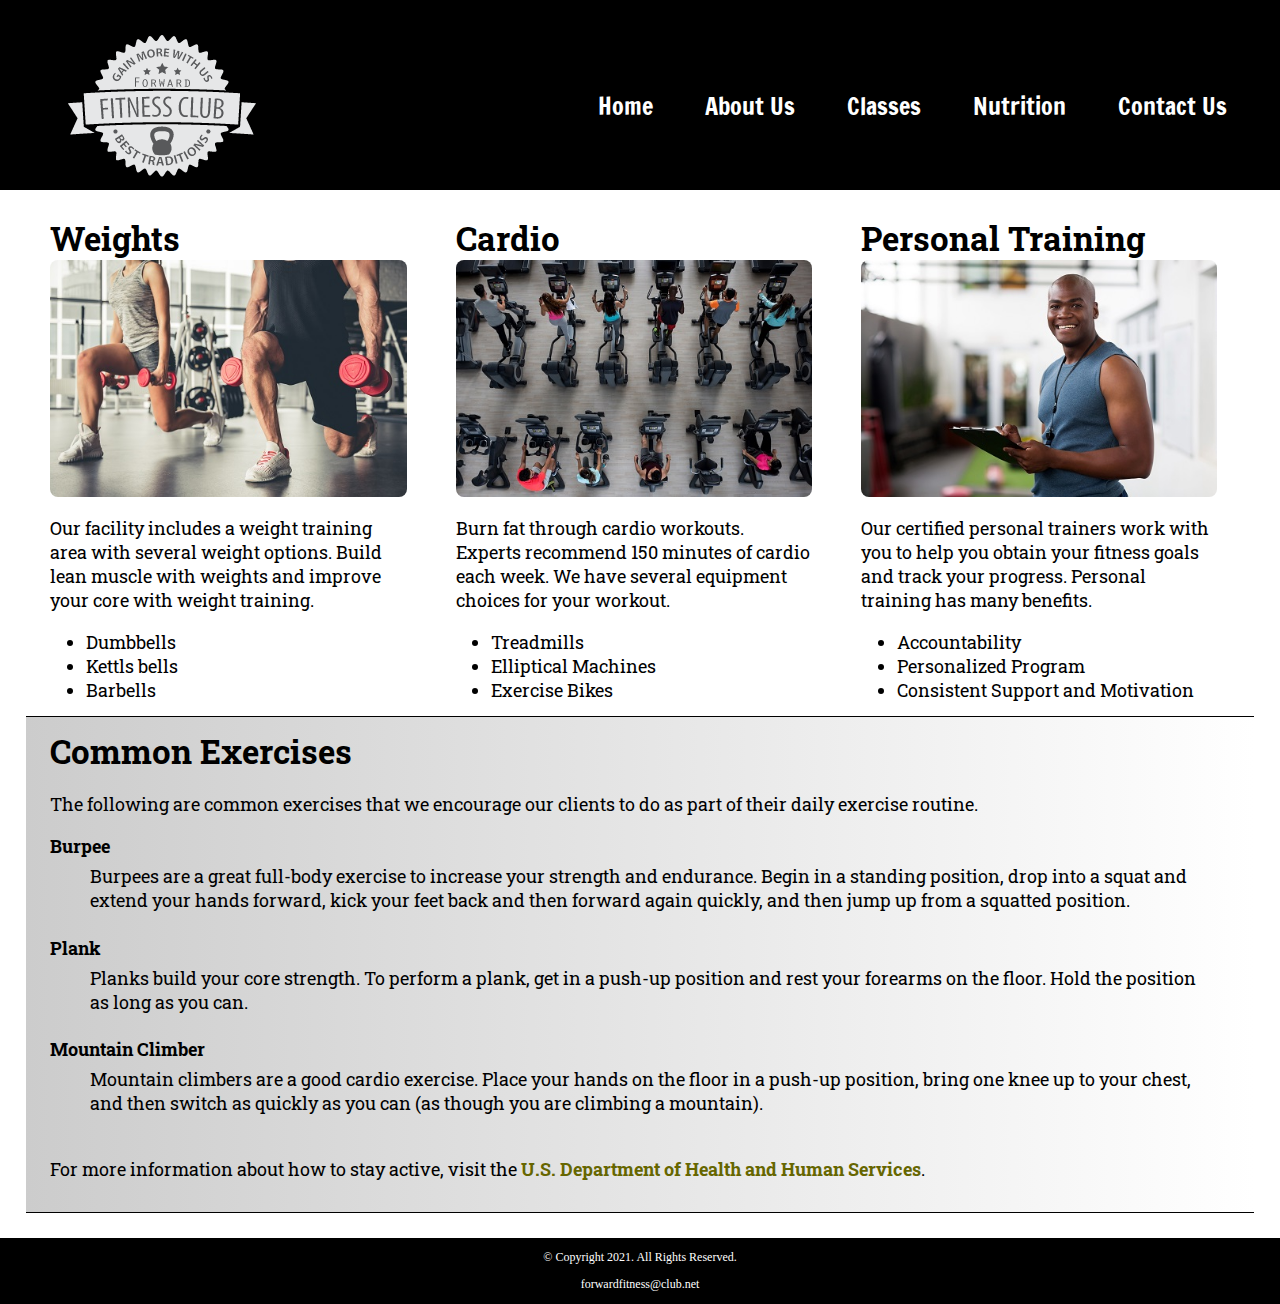
==== about.html @ 61f36baa "Initial File Upload" ====
<!DOCTYPE html>
<!--This website was created by: Caysen Hill-->
<html lang="en">
<head>
	<title>Forward Fitness Club</title>
	<meta charset="utf-8">
	<link rel="stylesheet" href="css/styles.css">
	<meta name="viewport" content="width=device-width,initial-scale=1">
	<link rel="preconnect" href="https://fonts.googleapis.com"> <link rel="preconnect" href="https://fonts.gstatic.com" crossorigin> <link href="https://fonts.googleapis.com/css2?family=Francois+One&family=Roboto+Slab&display=swap" rel="stylesheet">
	<link rel="shortcut icon" href="images/favicon.ico"> 
	<link rel="icon" type="image/png" sizes="32x32" href="images/favicon-32.png">
	<link rel="apple-touch-icon" sizes="180x180" href="images/apple-touch-icon.png">
	<link rel="icon" sizes="192x192" href="images/android-chrome-192.png">
</head>
<body>

	<div id="container">

		<!--Use the header area for the website name or logo -->
		<header>
			<a href="index.html"><img src="images/forward-fitness-logo.png" alt="Forward Fitness Club logo"></a>
		</header>
		
		<!-- Use the nav area to add hyperlinks to other pages within the website --> 
		<nav>
			<ul>
				<li><a href="index.html">Home</a></li>
				<li><a href="about.html">About Us</a></li>
				<li><a href="classes.html">Classes</a></li>
				<li><a href="nutrition.html">Nutrition</a></li> 
				<li><a href="contact.html">Contact Us</a></li>
			</ul>
		</nav>
		
		<!-- Use the main area to add the main content of the webpage --> 
		<main>
		
			<section id="weights">
				
				<h1>Weights</h1>
				<img src="images/people-with-weights.jpg" alt="Two people working out with a weight in each hand" class="round">
				<p>Our facility includes a weight training area with several weight options. Build lean muscle with weights and improve your core with weight training.</p>
				<ul class="tablet-desktop">
					<li>Dumbbells</li>
					<li>Kettls bells</li>
					<li>Barbells</li>
				</ul>
				
			</section>
			
			<section id="cardio">
			
				<h1>Cardio</h1>
				<img src="images/people-workingout-machines.jpg" alt="Cardio Equipment" class="round">
				<p> Burn fat through cardio workouts. Experts recommend 150 minutes of cardio each week. We have several equipment choices for your workout.</p>
				<ul class="tablet-desktop">
					<li>Treadmills</li>
					<li>Elliptical Machines</li>
					<li>Exercise Bikes</li>
				</ul>
				
			</section>
			
			<section id="training">
			
				<h1>Personal Training</h1>
				<img src="images/personal-trainer.jpg" alt="Personal Training" class="round">
					<p> Our certified personal trainers work with you to help you obtain your fitness goals and track your progress. Personal training has many benefits.</p>
					<ul class="tablet-desktop">
						<li>Accountability</li>
						<li>Personalized Program</li>
						<li>Consistent Support and Motivation</li>
					</ul>
			
			</section>
			
			<section id="exercises" class="tablet-desktop">
				
				<h1>Common Exercises</h1>
				<p>The following are common exercises that we encourage our clients to do as part of their daily exercise routine.</p>
				<dl>
					<dt>Burpee</dt>
					<dd>Burpees are a great full-body exercise to increase your strength and endurance. Begin in a standing position, drop into a squat and extend your hands forward, kick your feet back and then forward again quickly, and then jump up from a squatted position. </dd>
					
					<dt>Plank</dt>
					<dd>Planks build your core strength. To perform a plank, get in a push-up position and rest your forearms on the floor. Hold the position as long as you can. </dd>
					
					<dt>Mountain Climber</dt>
					<dd>Mountain climbers are a good cardio exercise. Place your hands on the floor in a push-up position, bring one knee up to your chest, and then switch as quickly as you can (as though you are climbing a mountain).</dd>
				</dl>
				
				<p>For more information about how to stay active, visit the <a href="https://www.hhs.gov/fitness/be-active/index.html" target="_blank" class="external-link">U.S. Department of Health and Human Services</a>.</p>
				
			</section>
		
		</main>
		
		 <!-- Use the footer area to add webpage footer content -->
		<footer>
			<p>&copy; Copyright 2021. All Rights Reserved.</p>
			<p><a href="mailto:forwardfitness@club.net">forwardfitness@club.net</a></p>
		</footer>
	
	</div>
	
</body>
</html>
---- css/styles.css ----
/*
Author: Caysen Hill
Date: 9/22/2022
File Name: styles.css
*/

/* CSS Reset */
body, header, nav, main, footer, h1, div, img, ul, figure, figcaption, section, article, aside {
	margin: 0;
	padding: 0;
	border: 0;
}

/* Style rules for body and images */
body {
	background-color: #000;
}

img {
	max-width: 100%;
	display: block;
}

/* Style rule for box sizing applies to all elements */ 
* {
	box-sizing: border-box;
}

/* Style rules for mobile viewport */

/* Style rule for header */
header {
	top: 0;
	background-color: #000;
	height: 190px;
}

header img{
	margin: 0 auto;
}

/* Style rules for navigation area */
nav {
	padding: 1%;
	margin-bottom: 1%;
}

nav ul {
	list-style-type: none;
	text-align: center;
}

nav li {
	font-size: 1.5em;
	font-family: 'Francois One', sans-serif;
	border-top: 1px solid #fff;
}

nav li:first-child {
	border-top: none;
}

nav li a {
	display: block;
	color: #fff;
	padding: 0.5em 1em;
	text-decoration: none;
}

/* Show mobile class, hide tablet-desktop class */
.mobile {
	display: block;
}

.tablet-desktop {
	display: none;
}

/* Style rules for main content */
main {
	background-color: #fff;
	padding: 2%;
	font-size: 1.15em;
	font-family: 'Roboto Slab', serif;
}

.mobile h3 {
	text-shadow: 5px 5px 8px #ccc;
}

article {
	padding: 2%;
}

article h3 {
	text-align: center;
}

article img {
	margin: 0 auto;
}

article ul {
	margin-left: 10%;
}

article:nth-of-type(2){
	background-color: rgba(204, 204, 204, 0.3);
}

.tel-link {
	background-color: #404040;
	padding: 2%;
	margin: 0 auto;
	width: 80%;
	text-align: center;
	border-radius: 5px;
}

.tel-link a {
	color: #fff;
	text-decoration: none;
	font-size: 1.5em;
	display: block;
}

.hours {
	margin-left: 10%;
}

.action {
	font-size: 1.35em;
	color: #666600;
	font-weight: bold;
	text-shadow: 5px 5px 8px #ccc;
}

.frame {
	position: relative;
	max-width: 450px;
	margin: 2% auto;
}

.pic-text {
	position: absolute;
	bottom: 0;
	background: rgba(0, 0, 0, 0.5);
	color: #fff;
	width: 100%;
	padding: 20px;
	text-align: center;
	font-family: Verdana, Arial, sans-serif;
	font-size: 1.5em;
	font-weight: bold;
}

#weights, #cardio, #training {
	margin: 0 2%;
}

.round {
	border-radius: 8px;
}

.external-link {
	color: #666600;
	font-weight: bold;
	text-decoration: none;
}

#contact {
	text-align: center;
}

#contact .contact-email-link {
	color: #666600;
	text-decoration: none;
}

.map {
	border: 2px solid #000;
	width: 95%;
	height: 50%;
}

#form {
	margin-top: 2%;
	background-color: #f2f2f2;
	padding: 2%;
}

#form h2 {
	text-align: center;
}

/* Style rules for form elements */
fieldset, input, select, textarea {
	margin-bottom: 2%;
}

fieldset legend {
	font-weight: bold;
	font-size: 1.25em;
}

label {
	display: block;
	padding-top: 3%;
}

form #submit {
	margin: 0 auto;
	border: none;
	display: block;
	padding: 2%;
	background-color: #b3b3b3;
	font-size: 1em;
	border-radius: 10px;
}

/* Style rules for footer content */
footer p{
	font-size: 0.75em;
	text-align: center;
	color: #fff;
	padding: 0 1em;
}

footer p a {
	color: #fff;
	text-decoration: none;
}

/* Media Query for Tablet Viewport */
@media screen and (min-width: 630px), print {
	
	/* Tablet Viewport: Show tablet-desktop class, hide mobile class */
	.tablet-desktop {
		display: block;
	}
	
	.mobile {
		display: none;
	}
	
	/* Tablet Viewport: Style rule for header */
	header {
		padding-bottom: 2%;
	}
	
	/* Tablet Viewport: Style rules for nav area */
	nav li {
		border-top: none;
		display: inline-block;
		border-right: 1px solid #fff;
	}
	
	li:last-child {
		border-right: none;
	}
	
	nav li a {
		padding: 0.1em 0.75em;
	}
	
	/* Tablet Viewport: Style rules for main content area */
	 main ul {
		 margin: 0 0 4% 10%;
	}
	
	.grid {
		display: grid;
		grid-template-columns: auto auto auto;
		grid-gap: 20px;
	}
	
	.pic-text {
		font-size: 1em; 
		padding: 10px;
	}
	
	aside {
		text-align: center;
		font-size: 1.25em;
		font-style: italic;
		font-weight: bold;
		padding: 2%;
		background-color: rgba(204, 204, 204, 0.5);
		box-shadow: 5px 5px 8px #000;
		text-shadow: 5px 5px 5px #b3b3b3;
		border-radius: 0 15px;
	}
	
	.grid-item4 {
		grid-column: 1 / span 3;
	}
	 
	#exercises {
	border-top: 1px solid #000;
	border-bottom: 1px solid #000;
	background: linear-gradient(to right, #ccc, #fff);
	background-color: #f2f2f2;
	padding: 1% 2%;
	}

	#exercises dt {
		font-weight: bold;
	}

	#exercises dd{
		padding: 0.5% 1% 2% 0;
	}
	
	.tel-num {
		font-size: 1.25em;
	}
	
	.map {
		width: 600px;
		height: 450px;
	}
	
	/* Tablet Viewport: Style rules for table */
	table {
		border: 1px solid #000;
		border-collapse: collapse;
		margin: 0 auto;
		width: 100%;
	}
	
	caption {
		font-size: 1.5em;
		font-weight: bold;
		padding: 1%;
	}
	
	th, td {
		border: 1px solid #000;
		padding: 2%;
	}
	
	th {
		background-color: #000;
		color: #fff;
		font-size: 1.15em;
	}
	
	tr:nth-child(odd) {
		background-color: #ccc;
	}
		
	/* Tablet Viewport: Style rule for form element */
	form {
		width: 70%;
		margin: 0 auto;
	}
		
}

/* Media Query for Desktop Viewport */
@media screen and (min-width: 1015px), print {
	
	/* Desktop Viewport: Style rule for header */
	header {
		width: 25%;
		float: left;
		padding-bottom: 0;
	}
	
	/* Desktop Viewport: Style rules for nav area */
	nav {
		float: right;
		width: 70%;
		margin: 4em 1em 0 0;
	}
	
	nav ul {
		text-align: right;
	}
	
	nav li {
		border: none;
	}
	
	nav li a{
		padding: 0.5em 1em;
	}
	
	nav li a:hover {
		color: #000;
		background-color: #fff;
	}
	
	/* Desktop Viewport: Style Rules for main content */
	main {
		clear: left;
	}
	
	main h1 {
		font-size: 1.8em;
	}
	
	article h3 {
		font-size: 1.75em;
	}
	
	.pic-text {
		font-size: 1.5em;
		padding: 20px;
	}
	
	.frame {
		opacity: 0.9;
	}
	
	.frame:hover {
		opacity: 1;
		box-shadow: 8px 8px 10px #808080;
	}
	
	#weights, #cardio, #training {
		width: 29%;
		float: left;
		margin: 0 2%;
	}
	
	#exercises {
		clear: left;
	}
	
	/* Desktop Viewport: Style rules for form elements */
	form {
		width: auto;
	}
	
	.form-grid {
		display: grid;
		grid-template-columns: auto auto auto;
		grid-gap: 20px;
	}
	
	.btn {
		grid-column: 1/span 3;
	}
	
}

/* Media Query for Large Desktop Viewports */
@media screen and (min-width: 1921px) {
	
	#container {
		width: 1920px;
		margin: 0 auto;
	}
	
	table {
		width: 80%;
	}
	
}

/* Media Query for Print */
@media print {
	body {
		background-color: #fff;
		color: #000;
	}
}
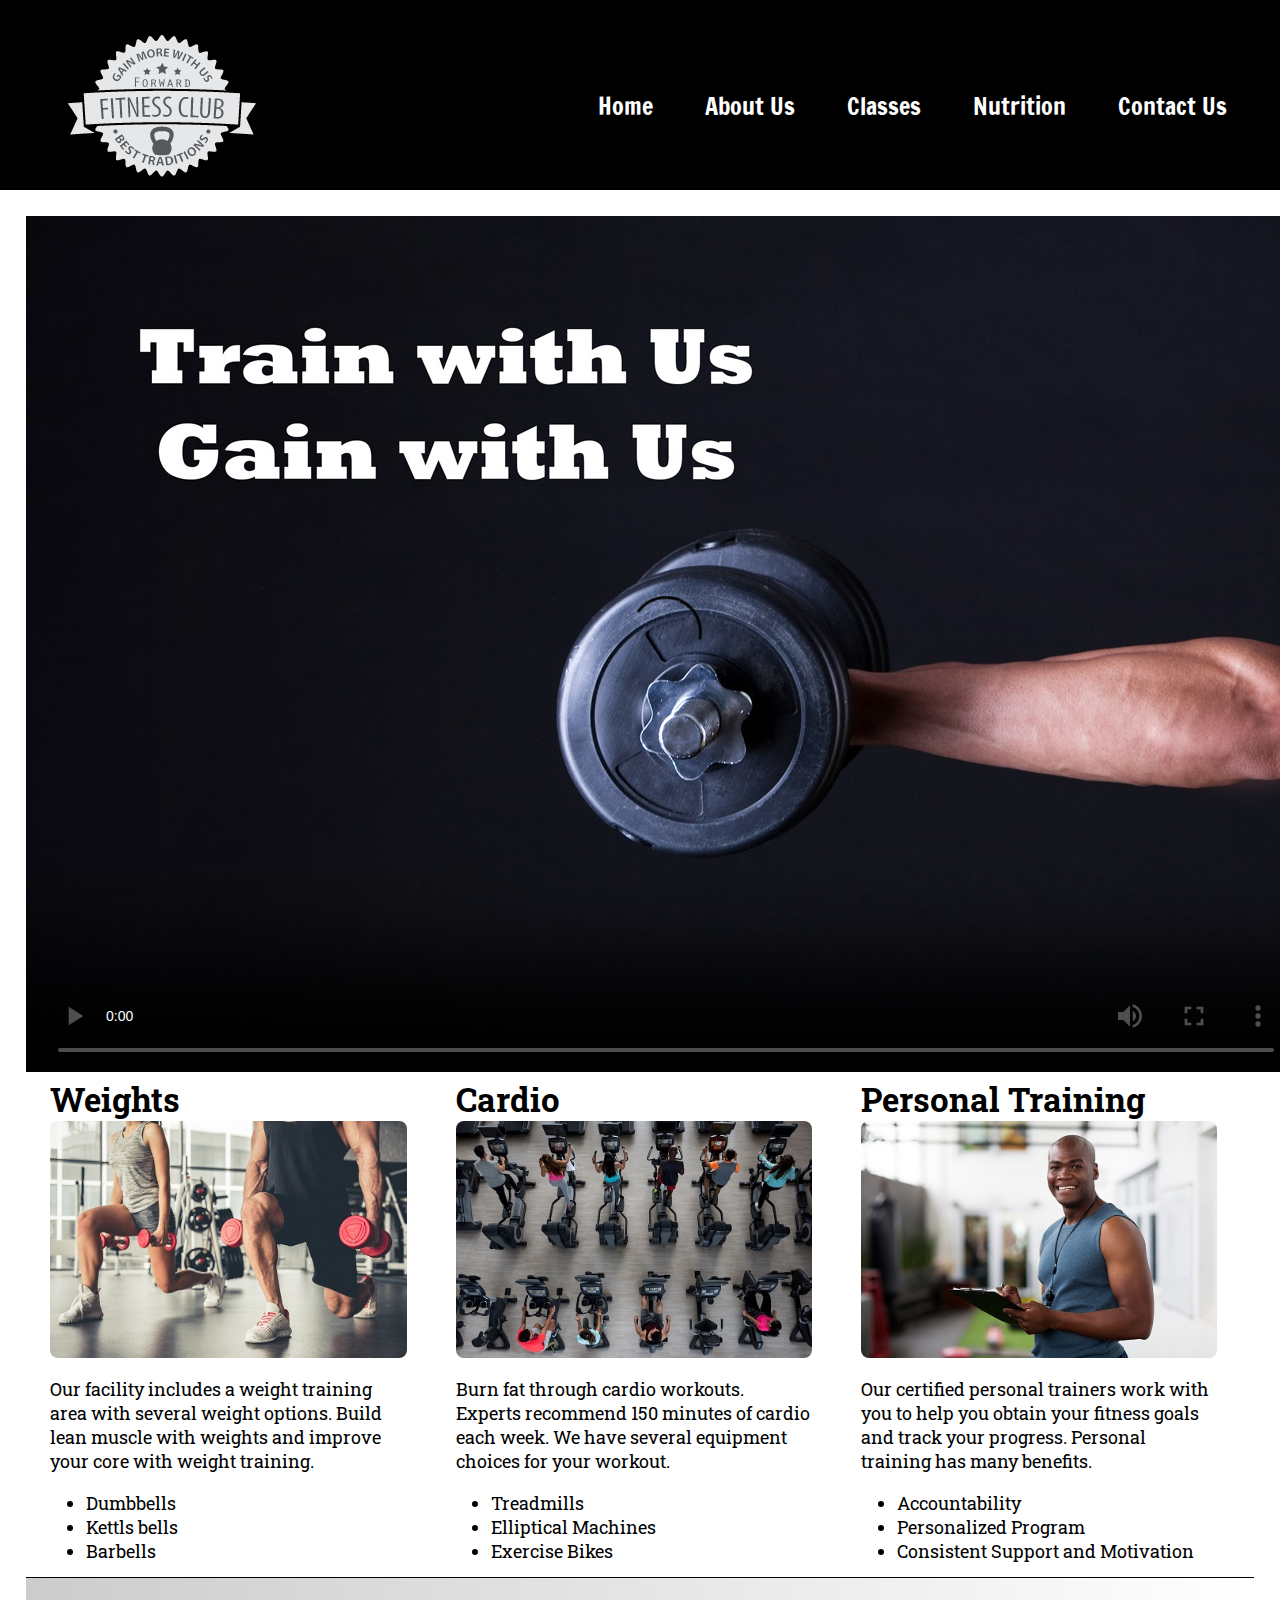
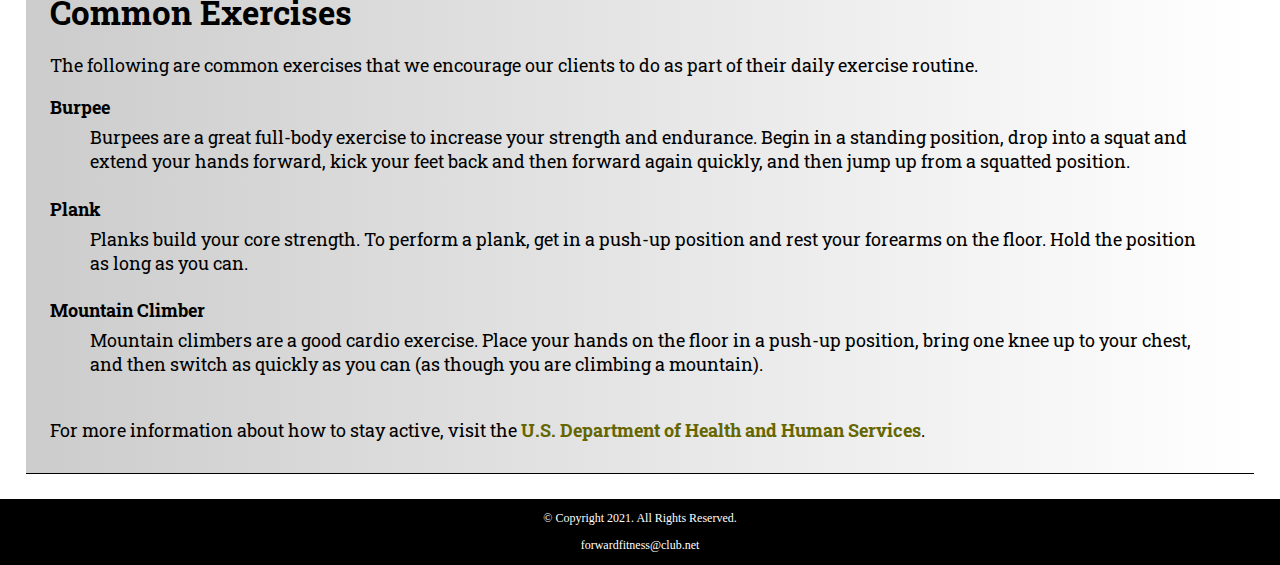
==== commit 449120c0: "Add files via upload" ====
--- a/about.html
+++ b/about.html
@@ -34,6 +34,14 @@
 		
 		<!-- Use the main area to add the main content of the webpage --> 
 		<main>
+		
+			<video controls poster="images/hero-image.jpg">
+				<source src="media/ffc_video.mp4" type="video/mp4">
+				<source src="media/ffc_video.webm" type="video/webm">
+				<track src="media/captions.vtt" kind="captions" srclang="en" label="Captions">
+				<track src="media/descriptions.vtt" kind="descriptions" srclang="en" label="English Descriptions">
+				<p>Your browser does not support the video element.</p>
+			</video>
 		
 			<section id="weights">
 				
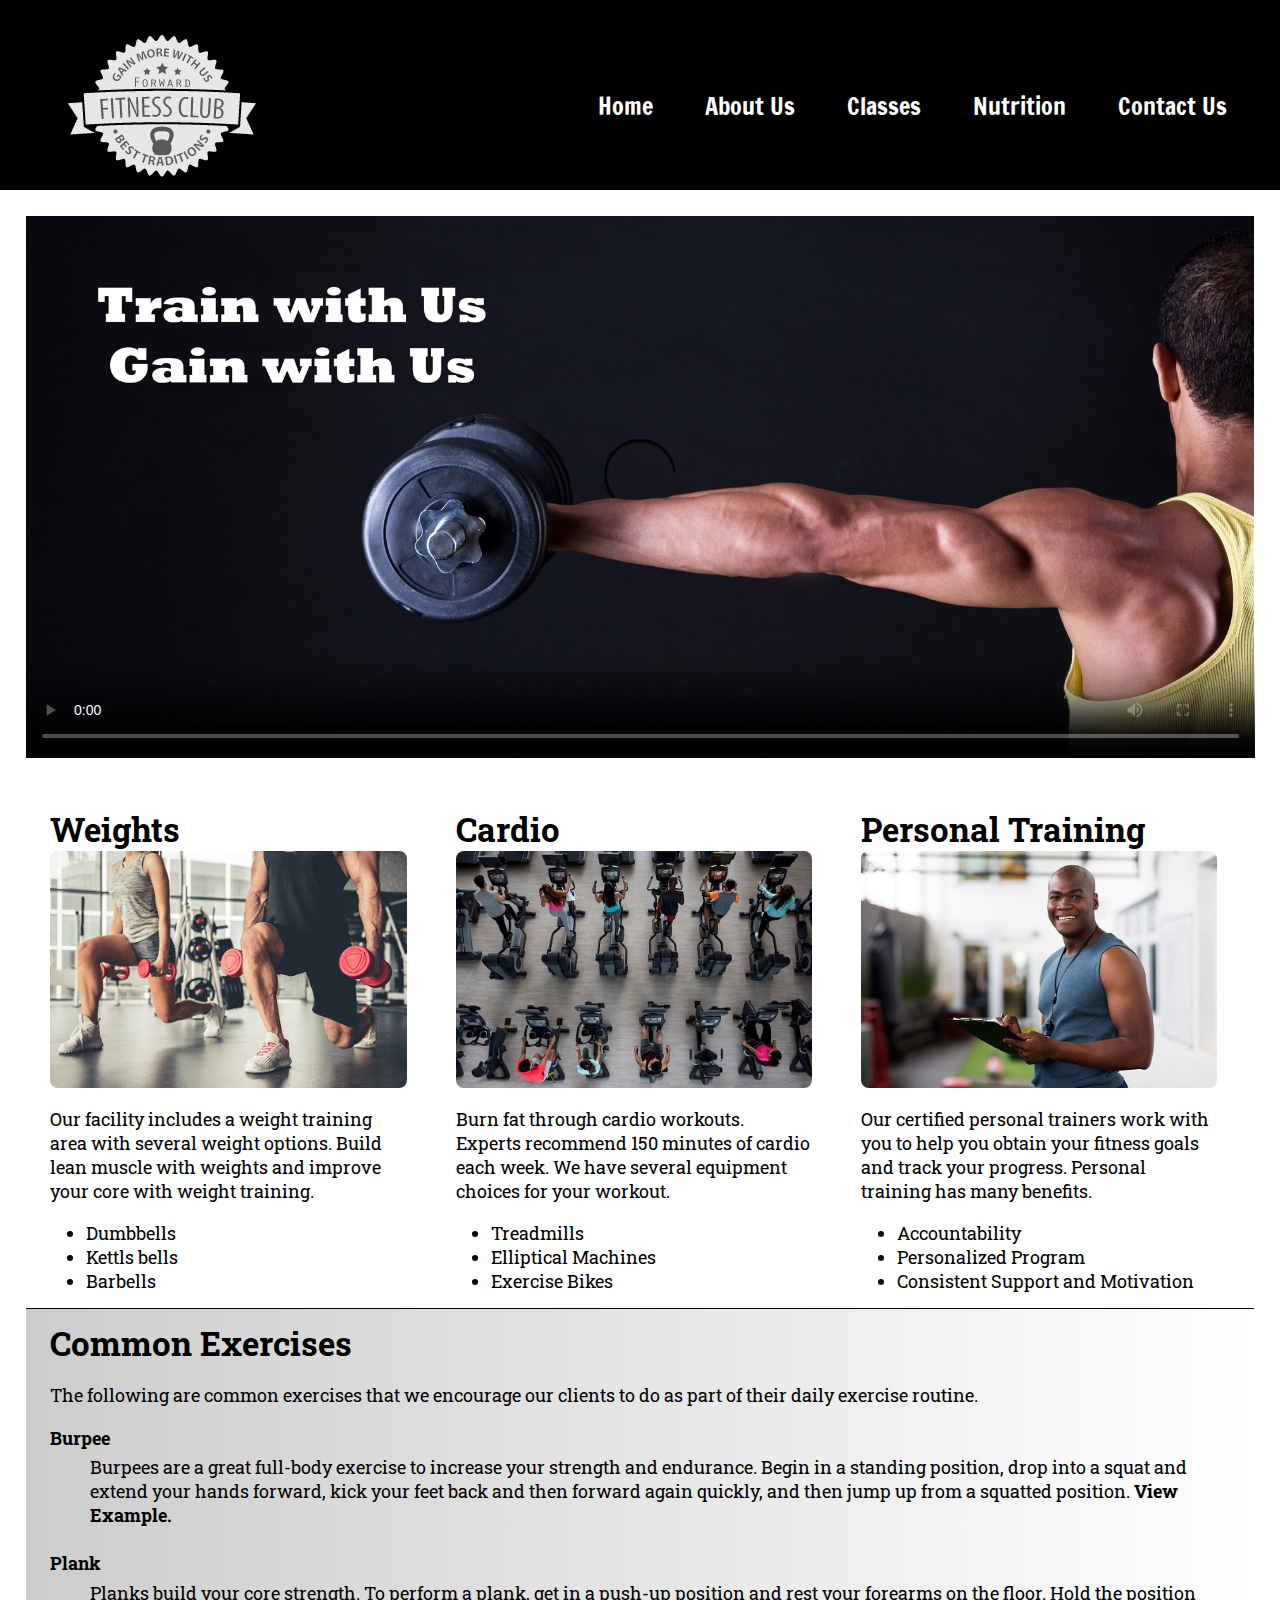
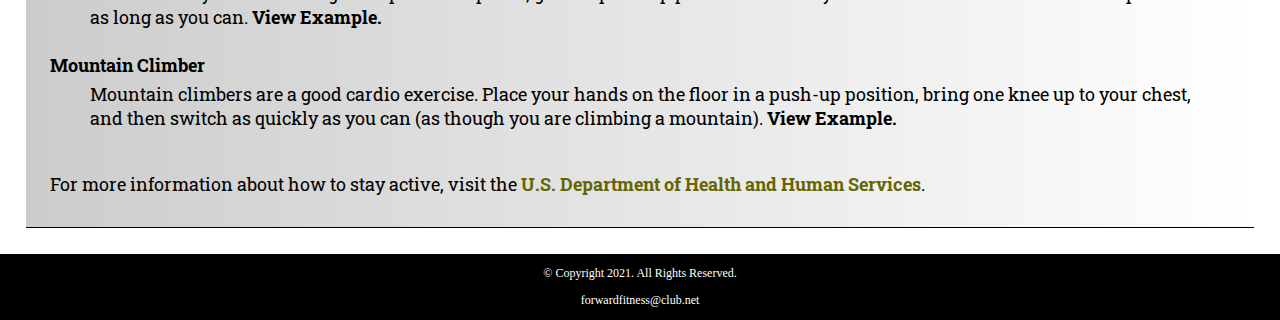
==== commit 818faa1d: "Update html" ====
--- a/about.html
+++ b/about.html
@@ -15,14 +15,28 @@
 <body>
 
 	<div id="container">
+	
+	<!-- Mobile Nav --> 
+		<nav class="mobile-nav">
+			<div id="menu-links">
+				<a href="index.html">Home</a>
+				<a href="about.html">About Us</a>
+				<a href="classes.html">Classes</a>
+				<a href="nutrition.html">Nutrition</a>
+				<a href="contact.html">Contact Us</a>
+			</div>
+			<a class="menu-icon" onclick="hamburger()">
+				<div>&#9776;</div>
+			</a>
+		</nav>
 
 		<!--Use the header area for the website name or logo -->
-		<header>
+		<header id="ffc-logo">
 			<a href="index.html"><img src="images/forward-fitness-logo.png" alt="Forward Fitness Club logo"></a>
 		</header>
 		
-		<!-- Use the nav area to add hyperlinks to other pages within the website --> 
-		<nav>
+		<!--  Tablet, Desktop Nav --> 
+		<nav class="tablet-desktop">
 			<ul>
 				<li><a href="index.html">Home</a></li>
 				<li><a href="about.html">About Us</a></li>
@@ -88,14 +102,20 @@
 				<p>The following are common exercises that we encourage our clients to do as part of their daily exercise routine.</p>
 				<dl>
 					<dt>Burpee</dt>
-					<dd>Burpees are a great full-body exercise to increase your strength and endurance. Begin in a standing position, drop into a squat and extend your hands forward, kick your feet back and then forward again quickly, and then jump up from a squatted position. </dd>
+					<dd>Burpees are a great full-body exercise to increase your strength and endurance. Begin in a standing position, drop into a squat and extend your hands forward, kick your feet back and then forward again quickly, and then jump up from a squatted position. <span class="viewex" onclick="burpees()"> View Example.</span></dd>
 					
 					<dt>Plank</dt>
-					<dd>Planks build your core strength. To perform a plank, get in a push-up position and rest your forearms on the floor. Hold the position as long as you can. </dd>
+					<dd>Planks build your core strength. To perform a plank, get in a push-up position and rest your forearms on the floor. Hold the position as long as you can. <span class="viewex" onclick="plank()"> View Example.</span></dd>
 					
 					<dt>Mountain Climber</dt>
-					<dd>Mountain climbers are a good cardio exercise. Place your hands on the floor in a push-up position, bring one knee up to your chest, and then switch as quickly as you can (as though you are climbing a mountain).</dd>
+					<dd>Mountain climbers are a good cardio exercise. Place your hands on the floor in a push-up position, bring one knee up to your chest, and then switch as quickly as you can (as though you are climbing a mountain).<span class="viewex" onclick="mountain()"> View Example.</span></dd>
 				</dl>
+				
+				<video controls id="example">
+					<source id="vid-src" src="vid" type="video/mp4">
+					<track id="despsrc" src="des" kind="descriptions" srclang="en" label="English Descriptions">
+					<p>Your browser does not support the video element.</p>
+				</video>
 				
 				<p>For more information about how to stay active, visit the <a href="https://www.hhs.gov/fitness/be-active/index.html" target="_blank" class="external-link">U.S. Department of Health and Human Services</a>.</p>
 				
@@ -111,5 +131,7 @@
 	
 	</div>
 	
+	<script src="scripts/script.js"></script>
+	
 </body>
 </html>--- a/css/styles.css
+++ b/css/styles.css
@@ -1,11 +1,11 @@
 /*
 Author: Caysen Hill
-Date: 9/22/2022
+Date: 11/13/2022
 File Name: styles.css
 */
 
 /* CSS Reset */
-body, header, nav, main, footer, h1, div, img, ul, figure, figcaption, section, article, aside {
+body, header, nav, main, footer, h1, div, img, ul, figure, figcaption, section, article, aside, audio, video{
 	margin: 0;
 	padding: 0;
 	border: 0;
@@ -16,7 +16,7 @@
 	background-color: #000;
 }
 
-img {
+img , video{
 	max-width: 100%;
 	display: block;
 }
@@ -39,40 +39,30 @@
 	margin: 0 auto;
 }
 
-/* Style rules for navigation area */
-nav {
-	padding: 1%;
-	margin-bottom: 1%;
-}
-
-nav ul {
-	list-style-type: none;
-	text-align: center;
-}
-
-nav li {
-	font-size: 1.5em;
+/* Style rules for hamburger menu */
+.mobile-nav a {
+	color: #fff;
 	font-family: 'Francois One', sans-serif;
-	border-top: 1px solid #fff;
-}
-
-nav li:first-child {
-	border-top: none;
-}
-
-nav li a {
-	display: block;
-	color: #fff;
-	padding: 0.5em 1em;
+	text-align: center;
+	font-size: 2em;
 	text-decoration: none;
-}
-
-/* Show mobile class, hide tablet-desktop class */
+	padding: 3%;
+	display: block;
+}
+
+.mobile-nav a.menu-icon {
+	display: block;
+	position: absolute;
+	right: 0;
+	top: 0;
+}
+
+/* Show mobile class, hide tablet-desktop class and menu-links id */
 .mobile {
 	display: block;
 }
 
-.tablet-desktop {
+.tablet-desktop, #menu-links {
 	display: none;
 }
 
@@ -82,6 +72,10 @@
 	padding: 2%;
 	font-size: 1.15em;
 	font-family: 'Roboto Slab', serif;
+}
+
+video{
+	margin: 0 auto 4%;
 }
 
 .mobile h3 {
@@ -239,7 +233,7 @@
 		display: block;
 	}
 	
-	.mobile {
+	.mobile, .mobile-nav {
 		display: none;
 	}
 	
@@ -249,8 +243,20 @@
 	}
 	
 	/* Tablet Viewport: Style rules for nav area */
+	nav {
+		padding: 1%;
+		
+		margin-bottom: 1%;
+	}
+
+	nav ul {
+		list-style-type: none;
+		text-align: center;
+	}
+	
 	nav li {
-		border-top: none;
+		font-size: 1.5em;
+		font-family: 'Francois One', sans-serif;
 		display: inline-block;
 		border-right: 1px solid #fff;
 	}
@@ -260,6 +266,9 @@
 	}
 	
 	nav li a {
+		display: block;
+		color: #fff;
+		text-decoration: none;
 		padding: 0.1em 0.75em;
 	}
 	
@@ -311,6 +320,15 @@
 		padding: 0.5% 1% 2% 0;
 	}
 	
+	.viewex{
+		font-weight: bold;
+		cursor: pointer;
+	}
+	
+	#example {
+		display: none;
+	}
+	
 	.tel-num {
 		font-size: 1.25em;
 	}
@@ -355,6 +373,27 @@
 		margin: 0 auto;
 	}
 		
+	/* Tablet Viewport: Animation */
+	@-webkit-keyframes text-animation {
+		0% { font-size: 1em; }
+		50% { font-size: 2em; }
+		100% { font-size: 1.35em; }
+	}
+	
+	@keyframes text-animation {
+		0% { font-size: 1em; }
+		50% { font-size: 2em; }
+		100% { font-size: 1.35em; }
+	}
+	
+	figcaption {
+		-webkit-animation-name: text-animation;
+		animation-name: text-animation;
+		-webkit-animation-delay: 3s;
+		animation-delay: 3s;
+		-webkit-animation-duration: 5s;
+		animation-duration: 5s;
+	}
 }
 
 /* Media Query for Desktop Viewport */
@@ -389,6 +428,7 @@
 	nav li a:hover {
 		color: #000;
 		background-color: #fff;
+		transform: scale(1.3);
 	}
 	
 	/* Desktop Viewport: Style Rules for main content */
@@ -416,6 +456,7 @@
 	.frame:hover {
 		opacity: 1;
 		box-shadow: 8px 8px 10px #808080;
+		transform: translateY(10px);
 	}
 	
 	#weights, #cardio, #training {
@@ -426,6 +467,11 @@
 	
 	#exercises {
 		clear: left;
+	}
+	
+	.offer:hover {
+		transform: scale(1.25);
+		cursor: pointer;
 	}
 	
 	/* Desktop Viewport: Style rules for form elements */
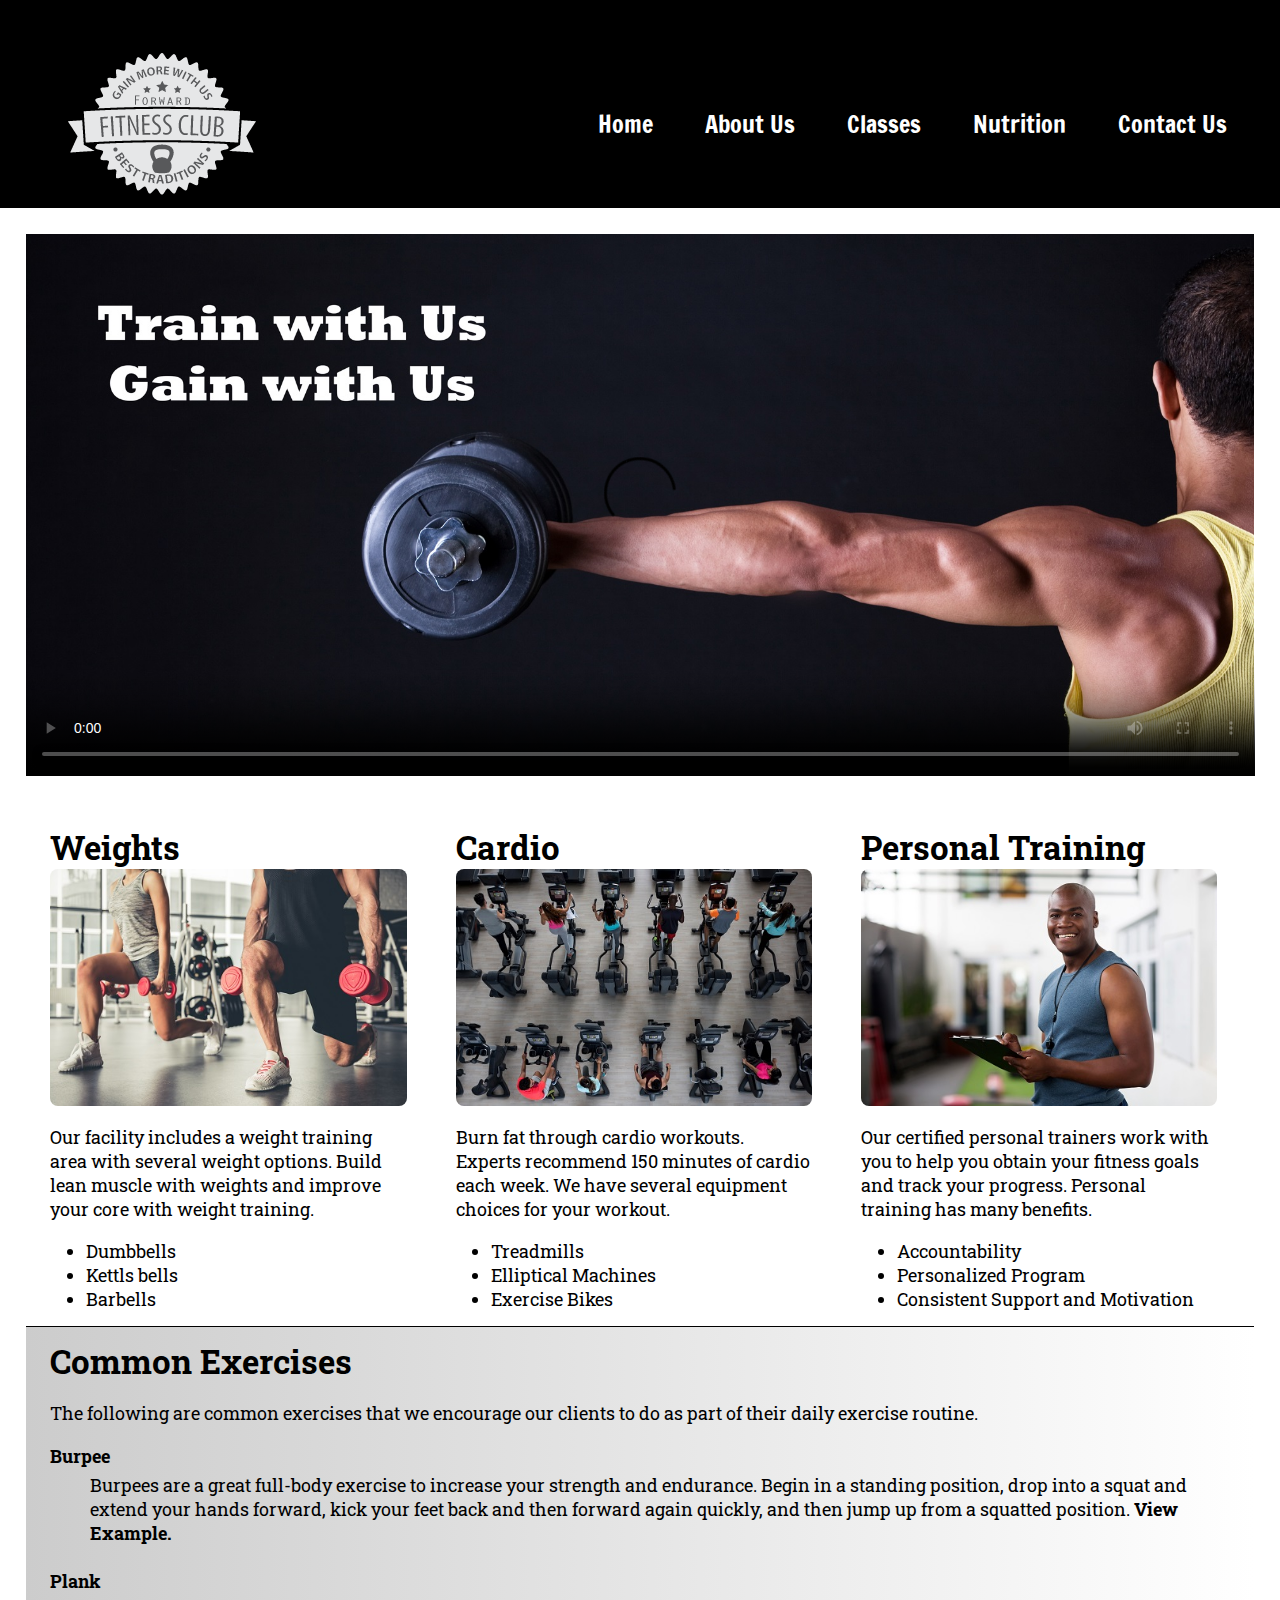
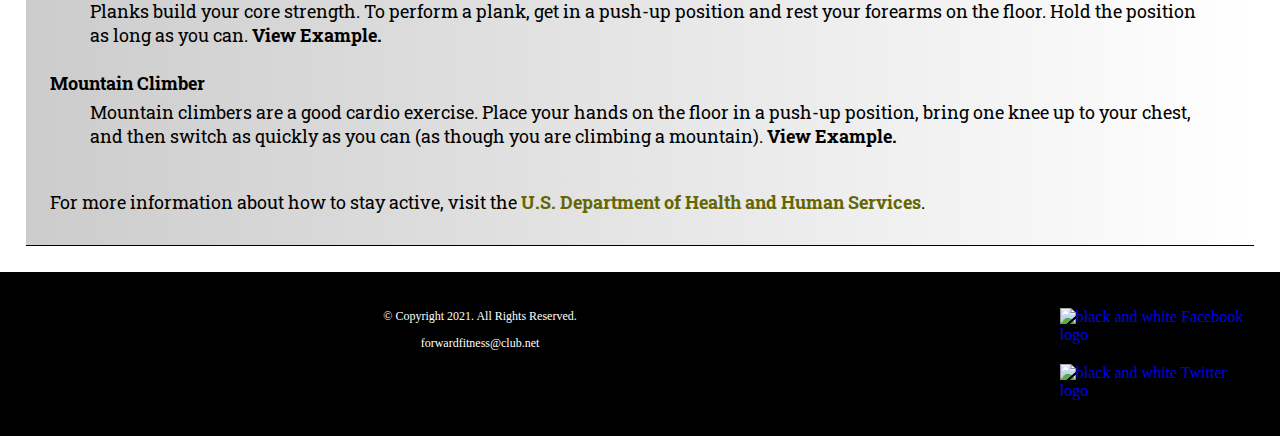
==== commit 2b6df66d: "Add files via upload" ====
--- a/about.html
+++ b/about.html
@@ -2,10 +2,11 @@
 <!--This website was created by: Caysen Hill-->
 <html lang="en">
 <head>
-	<title>Forward Fitness Club</title>
+	Fitness Equipment - Personal Training | <title>Forward Fitness Club</title>
 	<meta charset="utf-8">
-	<link rel="stylesheet" href="css/styles.css">
+	<link rel="stylesheet" href="css/styles.min.css">
 	<meta name="viewport" content="width=device-width,initial-scale=1">
+	<meta name="description" content="Forward Fitness Club has state-of-the-art fitness equipment and provides personal training.">
 	<link rel="preconnect" href="https://fonts.googleapis.com"> <link rel="preconnect" href="https://fonts.gstatic.com" crossorigin> <link href="https://fonts.googleapis.com/css2?family=Francois+One&family=Roboto+Slab&display=swap" rel="stylesheet">
 	<link rel="shortcut icon" href="images/favicon.ico"> 
 	<link rel="icon" type="image/png" sizes="32x32" href="images/favicon-32.png">
@@ -13,6 +14,9 @@
 	<link rel="icon" sizes="192x192" href="images/android-chrome-192.png">
 </head>
 <body>
+
+<!-- Skip to Content Link -->
+<a class="skip" href="#content">Skip to Content</a>
 
 	<div id="container">
 	
@@ -47,7 +51,7 @@
 		</nav>
 		
 		<!-- Use the main area to add the main content of the webpage --> 
-		<main>
+		<main id="content">
 		
 			<video controls poster="images/hero-image.jpg">
 				<source src="media/ffc_video.mp4" type="video/mp4">
@@ -125,8 +129,17 @@
 		
 		 <!-- Use the footer area to add webpage footer content -->
 		<footer>
-			<p>&copy; Copyright 2021. All Rights Reserved.</p>
-			<p><a href="mailto:forwardfitness@club.net">forwardfitness@club.net</a></p>
+		
+			<div class="copyright">
+				<p>&copy; Copyright 2021. All Rights Reserved.</p>
+				<p><a href="mailto:forwardfitness@club.net">forwardfitness@club.net</a></p>
+			</div>
+			
+			<div class="social">
+				<a href="https://www.facebook.com/fwdfitclub" target="_blank"><img src="images/facebook-logo.png" alt="black and white Facebook logo"></a>
+				<a href="https://twitter.com/fwdfitclub" target="_blank"><img src="images/twitter-logo.png" alt="black and white Twitter logo"></a>
+			</div>
+			
 		</footer>
 	
 	</div>
--- a/css/styles.min.css
+++ b/css/styles.min.css
@@ -0,0 +1 @@
+body,header,nav,main,footer,h1,div,img,ul,figure,figcaption,section,article,aside,audio,video{margin:0;padding:0;border:0}body{background-color:#000}img,video{max-width:100%;display:block}*{box-sizing:border-box}.skip{position:absolute;left:-999px}.skip:focus{color:#000;background-color:#fff;text-decoration:none;padding:.5%;top:auto;left:auto;right:1px;z-index:1}header{top:0;background-color:#000;height:190px}header img{margin:0 auto}.mobile-nav a{color:#fff;font-family:'Francois One',sans-serif;text-align:center;font-size:2em;text-decoration:none;padding:3%;display:block}.mobile-nav a.menu-icon{display:block;position:absolute;right:0;top:0}.mobile{display:block}.tablet-desktop,#menu-links{display:none}main{background-color:#fff;padding:2%;font-size:1.15em;font-family:'Roboto Slab',serif}video{margin:0 auto 4%}.mobile h3{text-shadow:5px 5px 8px #ccc}article{padding:2%}article h3{text-align:center}article img{margin:0 auto}article ul{margin-left:10%}article:nth-of-type(2){background-color:rgba(204,204,204,.3)}.tel-link{background-color:#404040;padding:2%;margin:0 auto;width:80%;text-align:center;border-radius:5px}.tel-link a{color:#fff;text-decoration:none;font-size:1.5em;display:block}.hours{margin-left:10%}.action{font-size:1.35em;color:#660;font-weight:700;text-shadow:5px 5px 8px #ccc}.frame{position:relative;max-width:450px;margin:2% auto}.pic-text{position:absolute;bottom:0;background:rgba(0,0,0,.5);color:#fff;width:100%;padding:20px;text-align:center;font-family:Verdana,Arial,sans-serif;font-size:1.5em;font-weight:700}#weights,#cardio,#training{margin:0 2%}.round{border-radius:8px}.external-link{color:#660;font-weight:700;text-decoration:none}#contact{text-align:center}#contact .contact-email-link{color:#660;text-decoration:none}.map{border:2px solid #000;width:95%;height:50%}#form{margin-top:2%;background-color:#f2f2f2;padding:2%}#form h2{text-align:center}fieldset,input,select,textarea{margin-bottom:2%}fieldset legend{font-weight:700;font-size:1.25em}label{display:block;padding-top:3%}form #submit{margin:0 auto;border:none;display:block;padding:2%;background-color:#b3b3b3;font-size:1em;border-radius:10px}footer .copyright{font-size:.75em;text-align:center;color:#fff;padding:2% 4%;float:left;width:75%}footer p a{color:#fff;text-decoration:none}.social{float:right;width:20%;padding:2%}.social img{display:inline-block;padding:5%}@media screen and (min-width:630px),print{.tablet-desktop{display:block}.mobile,.mobile-nav{display:none}header{padding-bottom:2%}nav{padding:1%;margin-bottom:1%}nav ul{list-style-type:none;text-align:center}nav li{font-size:1.5em;font-family:'Francois One',sans-serif;display:inline-block;border-right:1px solid #fff}li:last-child{border-right:none}nav li a{display:block;color:#fff;text-decoration:none;padding:.1em .75em}main ul{margin:0 0 4% 10%}.grid{display:grid;grid-template-columns:auto auto auto;grid-gap:20px}.pic-text{font-size:1em;padding:10px}aside{text-align:center;font-size:1.25em;font-style:italic;font-weight:700;padding:2%;background-color:rgba(204,204,204,.5);box-shadow:5px 5px 8px #000;text-shadow:5px 5px 5px #b3b3b3;border-radius:0 15px}.grid-item4{grid-column:1 / span 3}#exercises{border-top:1px solid #000;border-bottom:1px solid #000;background:linear-gradient(to right,#ccc,#fff);background-color:#f2f2f2;padding:1% 2%}#exercises dt{font-weight:700}#exercises dd{padding:.5% 1% 2% 0}.viewex{font-weight:700;cursor:pointer}#example{display:none}.tel-num{font-size:1.25em}.map{width:600px;height:450px}table{border:1px solid #000;border-collapse:collapse;margin:0 auto;width:100%}caption{font-size:1.5em;font-weight:700;padding:1%}th,td{border:1px solid #000;padding:2%}th{background-color:#000;color:#fff;font-size:1.15em}tr:nth-child(odd){background-color:#ccc}form{width:70%;margin:0 auto}@-webkit-keyframes text-animation{0%{font-size:1em}50%{font-size:2em}100%{font-size:1.35em}}@keyframes text-animation{0%{font-size:1em}50%{font-size:2em}100%{font-size:1.35em}}figcaption{-webkit-animation-name:text-animation;animation-name:text-animation;-webkit-animation-delay:3s;animation-delay:3s;-webkit-animation-duration:5s;animation-duration:5s}}@media screen and (min-width:1015px),print{header{width:25%;float:left;padding-bottom:0}nav{float:right;width:70%;margin:4em 1em 0 0}nav ul{text-align:right}nav li{border:none}nav li a{padding:.5em 1em}nav li a:hover{color:#000;background-color:#fff;transform:scale(1.3)}main{clear:left}main h1{font-size:1.8em}article h3{font-size:1.75em}.pic-text{font-size:1.5em;padding:20px}.frame{opacity:.9}.frame:hover{opacity:1;box-shadow:8px 8px 10px gray;transform:translateY(10px)}#weights,#cardio,#training{width:29%;float:left;margin:0 2%}#exercises{clear:left}.offer:hover{transform:scale(1.25);cursor:pointer}form{width:auto}.form-grid{display:grid;grid-template-columns:auto auto auto;grid-gap:20px}.btn{grid-column:1/span 3}}@media screen and (min-width:1921px){#container{width:1920px;margin:0 auto}table{width:80%}}@media print{body{background-color:#fff;color:#000}}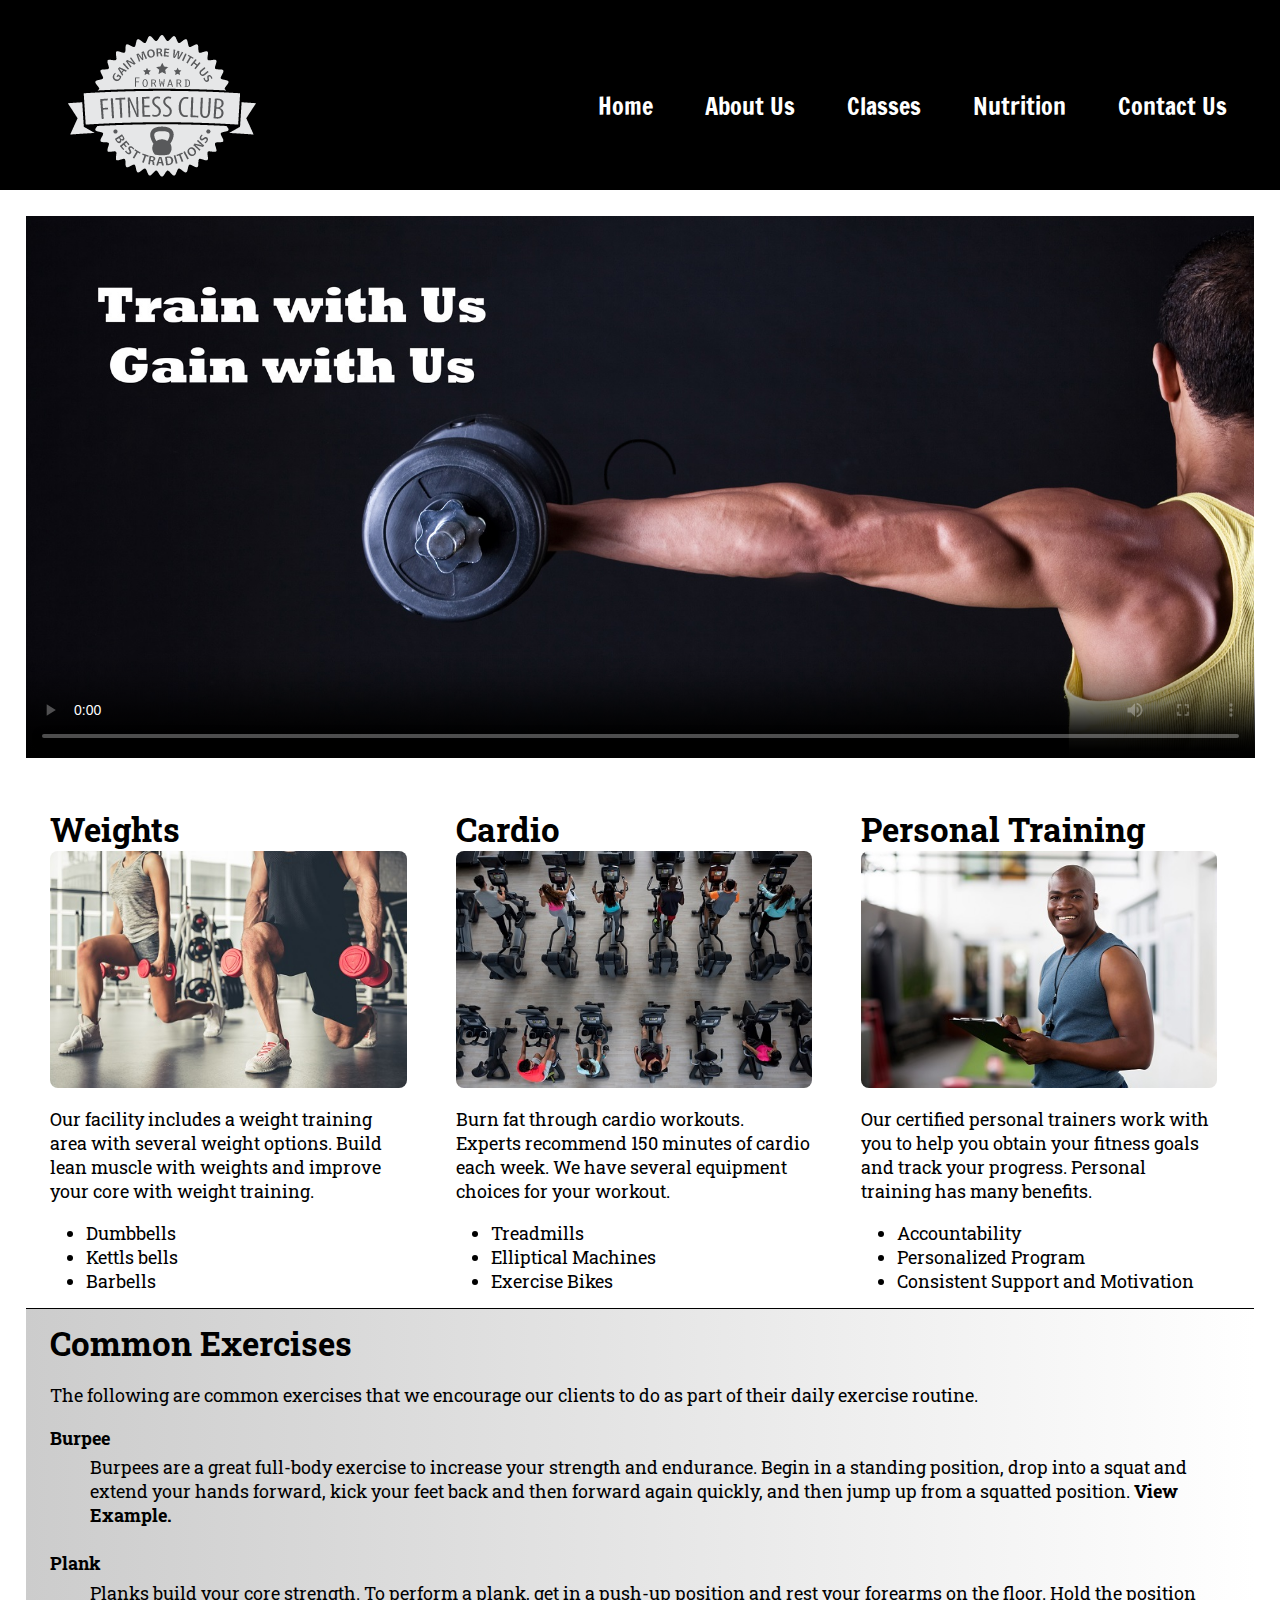
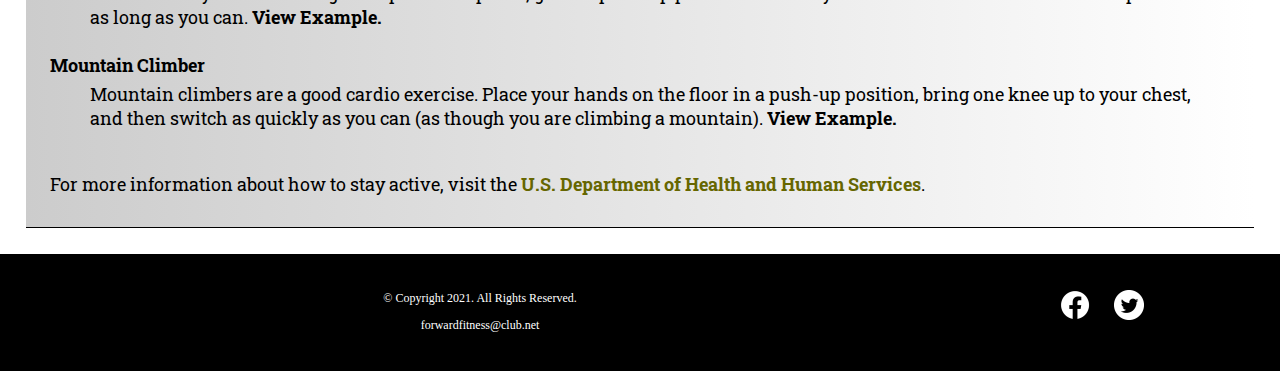
==== commit d5e65e6a: "Add files via upload" ====
--- a/about.html
+++ b/about.html
@@ -2,7 +2,7 @@
 <!--This website was created by: Caysen Hill-->
 <html lang="en">
 <head>
-	Fitness Equipment - Personal Training | <title>Forward Fitness Club</title>
+	<title>Fitness Equipment - Personal Training | Forward Fitness Club</title>
 	<meta charset="utf-8">
 	<link rel="stylesheet" href="css/styles.min.css">
 	<meta name="viewport" content="width=device-width,initial-scale=1">
